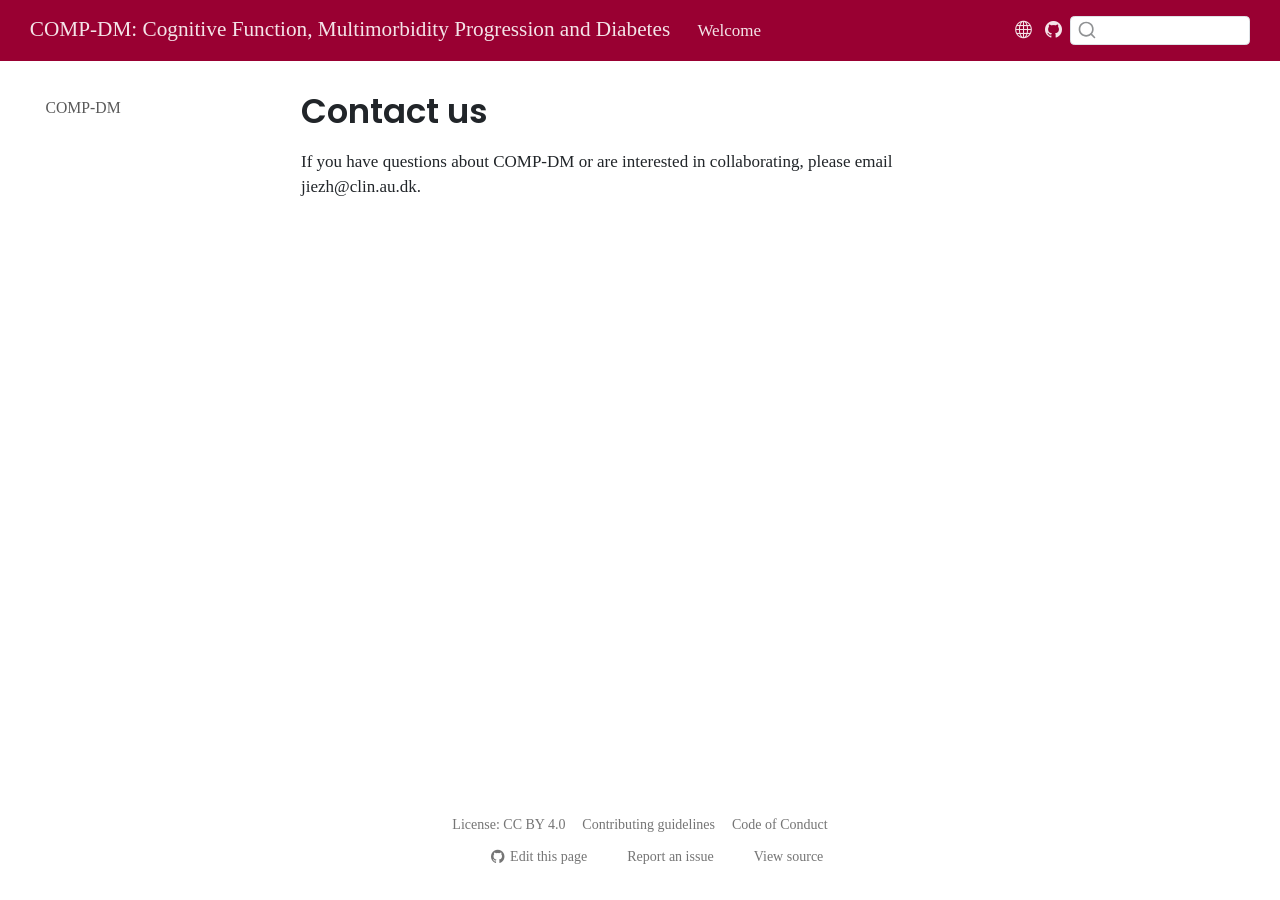
==== contact.html @ 3afe31c6 "Built site for gh-pages" ====
<!DOCTYPE html>
<html xmlns="http://www.w3.org/1999/xhtml" lang="en" xml:lang="en"><head>

<meta charset="utf-8">
<meta name="generator" content="quarto-1.11.9">

<meta name="viewport" content="width=device-width, initial-scale=1.0, user-scalable=yes">


<title>Contact us – COMP-DM: Cognitive Function, Multimorbidity Progression and Diabetes</title>
<style>
/* Default styles provided by pandoc.
** See https://pandoc.org/MANUAL.html#variables-for-html for config info.
*/
span.smallcaps{font-variant: small-caps;}
div.columns{display: flex; gap: 1.5em;}
div.column{flex: auto;}
@media screen {
div.columns{gap: min(4vw, 1.5em);}
div.column{overflow-x: auto;}
}
div.hanging-indent{margin-left: 1.5em; text-indent: -1.5em;}
ul.task-list{list-style: none;}
ul.task-list li input[type="checkbox"] {
  width: 0.8em;
  margin: 0 0.8em 0.2em -1em; /* quarto-specific, see https://github.com/quarto-dev/quarto-cli/issues/4556 */ 
  vertical-align: middle;
}
</style>


<script src="site_libs/quarto-nav/quarto-nav.js"></script>
<script src="site_libs/clipboard/clipboard.min.js"></script>
<script src="site_libs/quarto-search/autocomplete.umd.js"></script>
<script src="site_libs/quarto-search/fuse.min.js"></script>
<script src="site_libs/quarto-search/quarto-search.js"></script>
<meta name="quarto:offset" content="./">
<script src="site_libs/quarto-html/quarto.js" type="module"></script>
<script src="site_libs/quarto-html/tabsets/tabsets.js" type="module"></script>
<script src="site_libs/quarto-html/scrollable-regions/scrollable-regions.js" type="module"></script>
<script src="site_libs/quarto-html/popper.min.js"></script>
<script src="site_libs/quarto-html/tippy.umd.min.js"></script>
<script src="site_libs/quarto-html/anchor.min.js"></script>
<link href="site_libs/quarto-html/tippy.css" rel="stylesheet">
<link href="site_libs/quarto-html/quarto-syntax-highlighting-1f42ef86e7bbcd4ef0935f55bd85d622.css" rel="stylesheet" class="quarto-color-scheme" id="quarto-text-highlighting-styles">
<link href="site_libs/quarto-html/quarto-syntax-highlighting-dark-b2c10e9313c6d05287a68e7950ff1397.css" rel="stylesheet" class="quarto-color-scheme quarto-color-alternate" id="quarto-text-highlighting-styles">
<link href="site_libs/quarto-html/quarto-syntax-highlighting-1f42ef86e7bbcd4ef0935f55bd85d622.css" rel="stylesheet" class="quarto-color-scheme-extra" id="quarto-text-highlighting-styles">
<script src="site_libs/bootstrap/bootstrap.min.js"></script>
<link href="site_libs/bootstrap/bootstrap-icons.css" rel="stylesheet">
<link href="site_libs/bootstrap/bootstrap-31ec49160400fd3d68279edfdcd35923.min.css" rel="stylesheet" append-hash="true" class="quarto-color-scheme" id="quarto-bootstrap" data-mode="light">
<link href="site_libs/bootstrap/bootstrap-dark-31ec49160400fd3d68279edfdcd35923.min.css" rel="stylesheet" append-hash="true" class="quarto-color-scheme quarto-color-alternate" id="quarto-bootstrap" data-mode="light">
<link href="site_libs/bootstrap/bootstrap-31ec49160400fd3d68279edfdcd35923.min.css" rel="stylesheet" append-hash="true" class="quarto-color-scheme-extra" id="quarto-bootstrap" data-mode="light">
<script id="quarto-search-options" type="application/json">{
  "location": "navbar",
  "copy-button": false,
  "collapse-after": 3,
  "panel-placement": "end",
  "type": "textbox",
  "limit": 50,
  "keyboard-shortcut": [
    "f",
    "/",
    "s"
  ],
  "language": {
    "search-no-results-text": "No results",
    "search-matching-documents-text": "matching documents",
    "search-copy-link-title": "Copy link to search",
    "search-hide-matches-text": "Hide additional matches",
    "search-more-match-text": "more match in this document",
    "search-more-matches-text": "more matches in this document",
    "search-clear-button-title": "Clear",
    "search-text-placeholder": "",
    "search-detached-cancel-button-title": "Cancel",
    "search-submit-button-title": "Submit",
    "search-label": "Search"
  }
}</script>


</head>

<body class="nav-sidebar floating nav-fixed quarto-light"><a id="quarto-skip-link" class="visually-hidden-focusable" href="#quarto-document-content">Skip to main content</a>

<div id="quarto-search-results"></div>
  <header id="quarto-header" class="headroom fixed-top">
    <nav class="navbar navbar-expand-lg " data-bs-theme="dark" aria-label="Site">
      <div class="navbar-container container-fluid">
      <div class="navbar-brand-container mx-auto">
    <a class="navbar-brand" href="./index.html">
    <span class="navbar-title">COMP-DM: Cognitive Function, Multimorbidity Progression and Diabetes</span>
    </a>
  </div>
          <button class="navbar-toggler" type="button" data-bs-toggle="collapse" data-bs-target="#navbarCollapse" aria-controls="navbarCollapse" aria-expanded="false" aria-label="Toggle navigation" onclick="if (window.quartoToggleHeadroom) { window.quartoToggleHeadroom(); }">
  <span class="navbar-toggler-icon"></span>
</button>
          <div class="collapse navbar-collapse" id="navbarCollapse">
            <ul class="navbar-nav navbar-nav-scroll me-auto">
  <li class="nav-item">
    <a class="nav-link active" href="./index.html" aria-current="page"> 
<span class="menu-text">Welcome</span></a>
  </li>  
</ul>
          </div> <!-- /navcollapse -->
            <div class="quarto-navbar-tools">
    <a href="https://steno-aarhus.github.io" title="" class="quarto-navigation-tool px-1" aria-label="Globe icon: Link to the Steno Aarhus GitHub landing webpage for all other Steno Aarhus projects"><i class="bi bi-globe"></i></a>
    <a href="https://github.com/steno-aarhus/comp-dm" title="" class="quarto-navigation-tool px-1" aria-label="GitHub icon: Source repository"><i class="bi bi-github"></i></a>
</div>
            <div id="quarto-search" class="" title="Search"></div>
      </div> <!-- /container-fluid -->
    </nav>
  <nav class="quarto-secondary-nav" aria-label="Toolbar">
    <div class="container-fluid d-flex">
      <button type="button" class="quarto-btn-toggle btn" data-bs-toggle="collapse" role="button" data-bs-target=".quarto-sidebar-collapse-item" aria-controls="quarto-sidebar" aria-expanded="false" aria-label="Toggle sidebar navigation" onclick="if (window.quartoToggleHeadroom) { window.quartoToggleHeadroom(); }">
        <i class="bi bi-layout-text-sidebar-reverse"></i>
      </button>
        <nav class="quarto-page-breadcrumbs" aria-label="Breadcrumbs"><ol class="breadcrumb"><li class="breadcrumb-item">Contact us</li></ol></nav>
        <a class="flex-grow-1" data-bs-toggle="collapse" data-bs-target=".quarto-sidebar-collapse-item" onclick="if (window.quartoToggleHeadroom) { window.quartoToggleHeadroom(); }">      
        </a>
    </div>
  </nav>
</header>
<!-- content -->
<div id="quarto-content" class="quarto-container page-columns page-rows-contents page-layout-article page-navbar">
<!-- sidebar -->
  <nav id="quarto-sidebar" class="sidebar collapse collapse-horizontal quarto-sidebar-collapse-item sidebar-navigation floating overflow-auto" aria-label="Section">
    <div class="sidebar-menu-container"> 
    <ul class="list-unstyled mt-1">
        <li class="sidebar-item">
  <div class="sidebar-item-container"> 
  <a href="./index.html" class="sidebar-item-text sidebar-link">
 <span class="menu-text">COMP-DM</span></a>
  </div>
</li>
    </ul>
    </div>
</nav>
<div id="quarto-sidebar-glass" class="quarto-sidebar-collapse-item" data-bs-toggle="collapse" data-bs-target=".quarto-sidebar-collapse-item"></div>
<!-- margin-sidebar -->
    <div id="quarto-margin-sidebar" class="sidebar margin-sidebar zindex-bottom">
        
    </div>
<!-- main -->
<main class="content" id="quarto-document-content" tabindex="-1">

<header id="title-block-header" class="quarto-title-block default">
<div class="quarto-title">
<h1 class="title">Contact us</h1>
</div>



<div class="quarto-title-meta">

    
  
    
  </div>
  


</header>


<p>If you have questions about COMP-DM or are interested in collaborating, please email <strong>jiezh@clin.au.dk</strong>.</p>



</main> <!-- /main -->
<script id="quarto-html-after-body" type="application/javascript">
  window.document.addEventListener("DOMContentLoaded", function (event) {
    const icon = "";
    const anchorJS = new window.AnchorJS();
    anchorJS.options = {
      placement: 'right',
      icon: icon
    };
    anchorJS.add('.anchored');
    const isCodeAnnotation = (el) => {
      for (const clz of el.classList) {
        if (clz.startsWith('code-annotation-')) {                     
          return true;
        }
      }
      return false;
    }
    const onCopySuccess = function(e) {
      // button target
      const button = e.trigger;
      // don't keep focus
      button.blur();
      // flash "checked"
      button.classList.add('code-copy-button-checked');
      var currentTitle = button.getAttribute("title");
      button.setAttribute("title", "Copied!");
      let tooltip;
      if (window.bootstrap) {
        button.setAttribute("data-bs-toggle", "tooltip");
        button.setAttribute("data-bs-placement", "left");
        button.setAttribute("data-bs-title", "Copied!");
        tooltip = new bootstrap.Tooltip(button, 
          { trigger: "manual", 
            customClass: "code-copy-button-tooltip",
            offset: [0, -8]});
        tooltip.show();    
      }
      setTimeout(function() {
        if (tooltip) {
          tooltip.hide();
          button.removeAttribute("data-bs-title");
          button.removeAttribute("data-bs-toggle");
          button.removeAttribute("data-bs-placement");
        }
        button.setAttribute("title", currentTitle);
        button.classList.remove('code-copy-button-checked');
      }, 1000);
      // clear code selection
      e.clearSelection();
    }
    const getTextToCopy = function(trigger) {
      const outerScaffold = trigger.parentElement.cloneNode(true);
      const codeEl = outerScaffold.querySelector('code');
      for (const childEl of codeEl.children) {
        if (isCodeAnnotation(childEl)) {
          childEl.remove();
        }
      }
      return codeEl.innerText;
    }
    const clipboard = new window.ClipboardJS('.code-copy-button:not([data-in-quarto-modal])', {
      text: getTextToCopy
    });
    clipboard.on('success', onCopySuccess);
    if (window.document.getElementById('quarto-embedded-source-code-modal')) {
      const clipboardModal = new window.ClipboardJS('.code-copy-button[data-in-quarto-modal]', {
        text: getTextToCopy,
        container: window.document.getElementById('quarto-embedded-source-code-modal')
      });
      clipboardModal.on('success', onCopySuccess);
    }
      var localhostRegex = new RegExp(/^(?:http|https):\/\/localhost\:?[0-9]*\//);
      var mailtoRegex = new RegExp(/^mailto:/);
        var filterRegex = new RegExp("https:\/\/steno-aarhus\.github\.io\/comp-dm\/");
      var isInternal = (href) => {
          return filterRegex.test(href) || localhostRegex.test(href) || mailtoRegex.test(href);
      }
      // Inspect non-navigation links and adorn them if external
      window.quartoDecorateExternalLinks = function (root) {
     var links = (root || window.document).querySelectorAll('a[href]:not(.nav-link):not(.navbar-brand):not(.toc-action):not(.sidebar-link):not(.sidebar-item-toggle):not(.pagination-link):not(.no-external):not([aria-hidden]):not(.dropdown-item):not(.quarto-navigation-tool):not(.about-link)');
      for (var i=0; i<links.length; i++) {
        const link = links[i];
        if (!isInternal(link.href)) {
          // undo the damage that might have been done by quarto-nav.js in the case of
          // links that we want to consider external
          if (link.dataset.originalHref !== undefined) {
            link.href = link.dataset.originalHref;
          }
          if (!link.classList.contains('no-external-icon')) {
          }
        }
      }
      };
      window.quartoDecorateExternalLinks(window.document);
    // Esc closes the popup (WCAG 1.4.13) and focus leaving both trigger and
    // popup closes it (WCAG 2.4.11); tippy handles neither for interactive popups.
    const hideOnEscAndFocusOut = {
      name: 'hideOnEscAndFocusOut',
      defaultValue: true,
      fn(instance) {
        const dismiss = () => {
          // A show scheduled by the trigger delay would otherwise reopen it
          instance.clearDelayTimeouts();
          instance.hide();
        };
        const onKeyDown = (event) => {
          if (event.key !== 'Escape') {
            return;
          }
          // Keep Esc from also reaching page handlers (e.g. reveal.js overview),
          // except an open reveal.js slide menu, which Esc should close too.
          // The menu handles keys only when its keyboard option is on.
          const menuHandlesEsc = window.Reveal?.getPlugin?.('menu')?.isOpen() &&
            window.Reveal.getConfig().menu?.keyboard !== false;
          if (!menuHandlesEsc) {
            event.stopPropagation();
          }
          if (instance.popper.contains(window.document.activeElement)) {
            // Disabled while refocusing so the focus trigger does not reopen it
            instance.disable();
            instance.reference.focus();
            instance.enable();
          }
          dismiss();
        };
        const onFocusOut = (event) => {
          const target = event.relatedTarget;
          if (target && !instance.reference.contains(target) &&
              !instance.popper.contains(target)) {
            dismiss();
          }
        };
        // On the trigger too: a click trigger (code-annotations: select) has no
        // blur handling. Attached for the instance's lifetime so leaving the
        // trigger also cancels a show still pending on the trigger delay.
        instance.reference.addEventListener('focusout', onFocusOut);
        return {
          onShow() {
            window.document.addEventListener('keydown', onKeyDown, true);
            instance.popper.addEventListener('focusout', onFocusOut);
          },
          onHide() {
            window.document.removeEventListener('keydown', onKeyDown, true);
            instance.popper.removeEventListener('focusout', onFocusOut);
          },
          onDestroy() {
            instance.reference.removeEventListener('focusout', onFocusOut);
          },
        };
      },
    };
    function tippyHover(el, contentFn, onTriggerFn, onUntriggerFn) {
      const config = {
        allowHTML: true,
        maxWidth: 500,
        delay: 100,
        arrow: false,
        appendTo: function(el) {
            return el.parentElement;
        },
        interactive: true,
        interactiveBorder: 10,
        theme: 'quarto',
        placement: 'bottom-start',
        plugins: [hideOnEscAndFocusOut],
      };
      if (contentFn) {
        config.content = contentFn;
      }
      if (onTriggerFn) {
        config.onTrigger = onTriggerFn;
      }
      if (onUntriggerFn) {
        config.onUntrigger = onUntriggerFn;
      }
      window.tippy(el, config); 
    }
    const noterefs = window.document.querySelectorAll('a[role="doc-noteref"]');
    for (var i=0; i<noterefs.length; i++) {
      const ref = noterefs[i];
      tippyHover(ref, function() {
        // use id or data attribute instead here
        let href = ref.getAttribute('data-footnote-href') || ref.getAttribute('href');
        try { href = new URL(href).hash; } catch {}
        const id = href.replace(/^#\/?/, "");
        const note = window.document.getElementById(id);
        if (note) {
          return note.innerHTML;
        } else {
          return "";
        }
      });
    }
    const xrefs = window.document.querySelectorAll('a.quarto-xref');
    const processXRef = (id, note) => {
      // Strip column container classes
      const stripColumnClz = (el) => {
        el.classList.remove("page-full", "page-columns");
        if (el.children) {
          for (const child of el.children) {
            stripColumnClz(child);
          }
        }
      }
      stripColumnClz(note)
      if (id === null || id.startsWith('sec-')) {
        // Special case sections, only their first couple elements
        const container = document.createElement("div");
        if (note.children && note.children.length > 2) {
          container.appendChild(note.children[0].cloneNode(true));
          for (let i = 1; i < note.children.length; i++) {
            const child = note.children[i];
            if (child.tagName === "P" && child.innerText === "") {
              continue;
            } else {
              container.appendChild(child.cloneNode(true));
              break;
            }
          }
          if (window.Quarto?.typesetMath) {
            window.Quarto.typesetMath(container);
          }
          return container.innerHTML
        } else {
          if (window.Quarto?.typesetMath) {
            window.Quarto.typesetMath(note);
          }
          return note.innerHTML;
        }
      } else {
        // Remove any anchor links if they are present
        const anchorLink = note.querySelector('a.anchorjs-link');
        if (anchorLink) {
          anchorLink.remove();
        }
        if (window.Quarto?.typesetMath) {
          window.Quarto.typesetMath(note);
        }
        if (note.classList.contains("callout")) {
          return note.outerHTML;
        } else {
          return note.innerHTML;
        }
      }
    }
    for (var i=0; i<xrefs.length; i++) {
      const xref = xrefs[i];
      tippyHover(xref, undefined, function(instance) {
        instance.disable();
        let url = xref.getAttribute('href');
        let hash = undefined; 
        if (url.startsWith('#')) {
          hash = url;
        } else {
          try { hash = new URL(url).hash; } catch {}
        }
        if (hash) {
          const id = hash.replace(/^#\/?/, "");
          const note = window.document.getElementById(id);
          if (note !== null) {
            try {
              const html = processXRef(id, note.cloneNode(true));
              instance.setContent(html);
            } finally {
              instance.enable();
              instance.show();
            }
          } else {
            // See if we can fetch this
            fetch(url.split('#')[0])
            .then(res => res.text())
            .then(html => {
              const parser = new DOMParser();
              const htmlDoc = parser.parseFromString(html, "text/html");
              const note = htmlDoc.getElementById(id);
              if (note !== null) {
                const html = processXRef(id, note);
                instance.setContent(html);
              } 
            }).finally(() => {
              instance.enable();
              instance.show();
            });
          }
        } else {
          // See if we can fetch a full url (with no hash to target)
          // This is a special case and we should probably do some content thinning / targeting
          fetch(url)
          .then(res => res.text())
          .then(html => {
            const parser = new DOMParser();
            const htmlDoc = parser.parseFromString(html, "text/html");
            const note = htmlDoc.querySelector('main.content');
            if (note !== null) {
              // This should only happen for chapter cross references
              // (since there is no id in the URL)
              // remove the first header
              if (note.children.length > 0 && note.children[0].tagName === "HEADER") {
                note.children[0].remove();
              }
              const html = processXRef(null, note);
              instance.setContent(html);
            } 
          }).finally(() => {
            instance.enable();
            instance.show();
          });
        }
      }, function(instance) {
      });
    }
        let selectedAnnoteEl;
        const selectorForAnnotation = ( cell, annotation) => {
          let cellAttr = 'data-code-cell="' + cell + '"';
          let lineAttr = 'data-code-annotation="' +  annotation + '"';
          const selector = 'span[' + cellAttr + '][' + lineAttr + ']';
          return selector;
        }
        const selectCodeLines = (annoteEl) => {
          const doc = window.document;
          const targetCell = annoteEl.getAttribute("data-target-cell");
          const targetAnnotation = annoteEl.getAttribute("data-target-annotation");
          const annoteSpan = window.document.querySelector(selectorForAnnotation(targetCell, targetAnnotation));
          const lines = annoteSpan.getAttribute("data-code-lines").split(",");
          const lineIds = lines.map((line) => {
            return targetCell + "-" + line;
          })
          // Each band is positioned against its own containing block, which is
          // not the offsetParent of the lines, so place it from client rects.
          const placeBand = (band, firstEl, lastEl, codeBlock) => {
            const container = band.offsetParent;
            if (container === null) {
              return;
            }
            const containerRect = container.getBoundingClientRect();
            // Reveal.js scales slides with a transform, so convert client
            // pixels back to the CSS pixels of the container.
            const scale = containerRect.height / container.offsetHeight || 1;
            const firstRect = firstEl.getBoundingClientRect();
            const lastRect = lastEl.getBoundingClientRect();
            const top = (firstRect.top - containerRect.top) / scale - container.clientTop + container.scrollTop;
            const height = (lastRect.bottom - firstRect.top) / scale;
            band.style.top = top - 2 + "px";
            band.style.height = height + 4 + "px";
            if (codeBlock) {
              // Without the copy button wrapper, the containing block is wider
              // than the code block, so span the code block explicitly.
              const blockRect = codeBlock.getBoundingClientRect();
              band.style.left = (blockRect.left - containerRect.left) / scale - container.clientLeft + container.scrollLeft + "px";
              band.style.width = blockRect.width / scale + "px";
            }
          };
          if (lineIds.length > 0) {
            const el = window.document.getElementById(lineIds[0]);
            const lastEl = window.document.getElementById(lineIds[lineIds.length - 1]);
            const parent = el.parentElement.parentElement;
            // cook up a div (if necessary) and position it
            let div = window.document.getElementById("code-annotation-line-highlight");
            if (div === null) {
              div = window.document.createElement("div");
              div.setAttribute("id", "code-annotation-line-highlight");
              div.style.position = 'absolute';
              parent.appendChild(div);
            }
            placeBand(div, el, lastEl, parent.closest("div.sourceCode") || parent);
            let gutterDiv = window.document.getElementById("code-annotation-line-highlight-gutter");
            if (gutterDiv === null) {
              gutterDiv = window.document.createElement("div");
              gutterDiv.setAttribute("id", "code-annotation-line-highlight-gutter");
              gutterDiv.style.position = 'absolute';
              const codeCell = window.document.getElementById(targetCell);
              const gutter = codeCell.querySelector('.code-annotation-gutter');
              gutter.appendChild(gutterDiv);
            }
            placeBand(gutterDiv, el, lastEl);
            selectedAnnoteEl = annoteEl;
          }
        };
        const unselectCodeLines = () => {
          const elementsIds = ["code-annotation-line-highlight", "code-annotation-line-highlight-gutter"];
          elementsIds.forEach((elId) => {
            const div = window.document.getElementById(elId);
            if (div) {
              div.remove();
            }
          });
          selectedAnnoteEl = undefined;
        };
          // Handle positioning of the toggle
      window.addEventListener(
        "resize",
        throttle(() => {
          elRect = undefined;
          if (selectedAnnoteEl) {
            selectCodeLines(selectedAnnoteEl);
          }
        }, 10)
      );
      function throttle(fn, ms) {
      let throttle = false;
      let timer;
        return (...args) => {
          if(!throttle) { // first call gets through
              fn.apply(this, args);
              throttle = true;
          } else { // all the others get throttled
              if(timer) clearTimeout(timer); // cancel #2
              timer = setTimeout(() => {
                fn.apply(this, args);
                timer = throttle = false;
              }, ms);
          }
        };
      }
        // Attach click handler to the DT
        const annoteDls = window.document.querySelectorAll('dt[data-target-cell]');
        for (const annoteDlNode of annoteDls) {
          annoteDlNode.addEventListener('click', (event) => {
            const clickedEl = event.target;
            if (clickedEl !== selectedAnnoteEl) {
              unselectCodeLines();
              const activeEl = window.document.querySelector('dt[data-target-cell].code-annotation-active');
              if (activeEl) {
                activeEl.classList.remove('code-annotation-active');
              }
              selectCodeLines(clickedEl);
              clickedEl.classList.add('code-annotation-active');
            } else {
              // Unselect the line
              unselectCodeLines();
              clickedEl.classList.remove('code-annotation-active');
            }
          });
        }
    const findCites = (el) => {
      const parentEl = el.parentElement;
      if (parentEl) {
        const cites = parentEl.dataset.cites;
        if (cites) {
          return {
            el,
            cites: cites.split(' ')
          };
        } else {
          return findCites(el.parentElement)
        }
      } else {
        return undefined;
      }
    };
    var bibliorefs = window.document.querySelectorAll('a[role="doc-biblioref"]');
    for (var i=0; i<bibliorefs.length; i++) {
      const ref = bibliorefs[i];
      const citeInfo = findCites(ref);
      if (citeInfo) {
        tippyHover(citeInfo.el, function() {
          var popup = window.document.createElement('div');
          citeInfo.cites.forEach(function(cite) {
            var citeDiv = window.document.createElement('div');
            citeDiv.classList.add('hanging-indent');
            citeDiv.classList.add('csl-entry');
            var biblioDiv = window.document.getElementById('ref-' + cite);
            if (biblioDiv) {
              citeDiv.innerHTML = biblioDiv.innerHTML;
            }
            popup.appendChild(citeDiv);
          });
          return popup.innerHTML;
        });
      }
    }
  });
  </script>
  <script type="application/javascript">
  window.quartoScrollableRegionsLabels = {"code":"Scrollable code","output":"Scrollable output"};
  </script>
</div> <!-- /content -->
<footer class="footer">
  <div class="nav-footer">
    <div class="nav-footer-left">
      &nbsp;
    </div>   
    <div class="nav-footer-center">
      <ul class="footer-items list-unstyled">
    <li class="nav-item">
    <a class="nav-link" href="https://creativecommons.org/licenses/by/4.0/">
<p>License: CC BY 4.0</p>
</a>
  </li>  
    <li class="nav-item">
    <a class="nav-link" href="https://steno-aarhus.github.io/research/CONTRIBUTING.html">
<p>Contributing guidelines</p>
</a>
  </li>  
    <li class="nav-item">
    <a class="nav-link" href="https://steno-aarhus.github.io/research/CODE_OF_CONDUCT.html">
<p>Code of Conduct</p>
</a>
  </li>  
</ul>
    <div class="toc-actions"><ul><li><a href="https://github.com/steno-aarhus/comp-dm/edit/main/contact.qmd" class="toc-action"><i class="bi bi-github"></i>Edit this page</a></li><li><a href="https://github.com/steno-aarhus/comp-dm/issues/new" class="toc-action"><i class="bi empty"></i>Report an issue</a></li><li><a href="https://github.com/steno-aarhus/comp-dm/blob/main/contact.qmd" class="toc-action"><i class="bi empty"></i>View source</a></li></ul></div></div>
    <div class="nav-footer-right">
      &nbsp;
    </div>
  </div>
</footer>




</body></html>
---- site_libs/quarto-html/tippy.css ----
.tippy-box[data-animation=fade][data-state=hidden]{opacity:0}[data-tippy-root]{max-width:calc(100vw - 10px)}.tippy-box{position:relative;background-color:#333;color:#fff;border-radius:4px;font-size:14px;line-height:1.4;white-space:normal;outline:0;transition-property:transform,visibility,opacity}.tippy-box[data-placement^=top]>.tippy-arrow{bottom:0}.tippy-box[data-placement^=top]>.tippy-arrow:before{bottom:-7px;left:0;border-width:8px 8px 0;border-top-color:initial;transform-origin:center top}.tippy-box[data-placement^=bottom]>.tippy-arrow{top:0}.tippy-box[data-placement^=bottom]>.tippy-arrow:before{top:-7px;left:0;border-width:0 8px 8px;border-bottom-color:initial;transform-origin:center bottom}.tippy-box[data-placement^=left]>.tippy-arrow{right:0}.tippy-box[data-placement^=left]>.tippy-arrow:before{border-width:8px 0 8px 8px;border-left-color:initial;right:-7px;transform-origin:center left}.tippy-box[data-placement^=right]>.tippy-arrow{left:0}.tippy-box[data-placement^=right]>.tippy-arrow:before{left:-7px;border-width:8px 8px 8px 0;border-right-color:initial;transform-origin:center right}.tippy-box[data-inertia][data-state=visible]{transition-timing-function:cubic-bezier(.54,1.5,.38,1.11)}.tippy-arrow{width:16px;height:16px;color:#333}.tippy-arrow:before{content:"";position:absolute;border-color:transparent;border-style:solid}.tippy-content{position:relative;padding:5px 9px;z-index:1}
---- site_libs/quarto-html/quarto-syntax-highlighting-1f42ef86e7bbcd4ef0935f55bd85d622.css ----
/* quarto syntax highlight colors */
:root {
  --quarto-hl-ot-color: #003B4F;
  --quarto-hl-at-color: #657422;
  --quarto-hl-ss-color: #20794D;
  --quarto-hl-an-color: #5E5E5E;
  --quarto-hl-fu-color: #4758AB;
  --quarto-hl-st-color: #20794D;
  --quarto-hl-cf-color: #003B4F;
  --quarto-hl-op-color: #5E5E5E;
  --quarto-hl-er-color: #AD0000;
  --quarto-hl-bn-color: #AD0000;
  --quarto-hl-al-color: #AD0000;
  --quarto-hl-va-color: #111111;
  --quarto-hl-bu-color: inherit;
  --quarto-hl-ex-color: inherit;
  --quarto-hl-pp-color: #AD0000;
  --quarto-hl-in-color: #5E5E5E;
  --quarto-hl-vs-color: #20794D;
  --quarto-hl-wa-color: #5E5E5E;
  --quarto-hl-do-color: #5E5E5E;
  --quarto-hl-im-color: #00769E;
  --quarto-hl-ch-color: #20794D;
  --quarto-hl-dt-color: #AD0000;
  --quarto-hl-fl-color: #AD0000;
  --quarto-hl-co-color: #5E5E5E;
  --quarto-hl-cv-color: #5E5E5E;
  --quarto-hl-cn-color: #8f5902;
  --quarto-hl-sc-color: #5E5E5E;
  --quarto-hl-dv-color: #AD0000;
  --quarto-hl-kw-color: #003B4F;
}

/* other quarto variables */
:root {
  --quarto-font-monospace: "roboto mono";
}

/* syntax highlight based on Pandoc's rules */
pre > code.sourceCode > span {
  color: #003B4F;
}

code.sourceCode > span {
  color: #003B4F;
}

div.sourceCode,
div.sourceCode pre.sourceCode {
  color: #003B4F;
}

/* Normal */
code span {
  color: #003B4F;
}

/* Alert */
code span.al {
  color: #AD0000;
  font-style: inherit;
}

/* Annotation */
code span.an {
  color: #5E5E5E;
  font-style: inherit;
}

/* Attribute */
code span.at {
  color: #657422;
  font-style: inherit;
}

/* BaseN */
code span.bn {
  color: #AD0000;
  font-style: inherit;
}

/* BuiltIn */
code span.bu {
  font-style: inherit;
}

/* ControlFlow */
code span.cf {
  color: #003B4F;
  font-weight: bold;
  font-style: inherit;
}

/* Char */
code span.ch {
  color: #20794D;
  font-style: inherit;
}

/* Constant */
code span.cn {
  color: #8f5902;
  font-style: inherit;
}

/* Comment */
code span.co {
  color: #5E5E5E;
  font-style: inherit;
}

/* CommentVar */
code span.cv {
  color: #5E5E5E;
  font-style: italic;
}

/* Documentation */
code span.do {
  color: #5E5E5E;
  font-style: italic;
}

/* DataType */
code span.dt {
  color: #AD0000;
  font-style: inherit;
}

/* DecVal */
code span.dv {
  color: #AD0000;
  font-style: inherit;
}

/* Error */
code span.er {
  color: #AD0000;
  font-style: inherit;
}

/* Extension */
code span.ex {
  font-style: inherit;
}

/* Float */
code span.fl {
  color: #AD0000;
  font-style: inherit;
}

/* Function */
code span.fu {
  color: #4758AB;
  font-style: inherit;
}

/* Import */
code span.im {
  color: #00769E;
  font-style: inherit;
}

/* Information */
code span.in {
  color: #5E5E5E;
  font-style: inherit;
}

/* Keyword */
code span.kw {
  color: #003B4F;
  font-weight: bold;
  font-style: inherit;
}

/* Operator */
code span.op {
  color: #5E5E5E;
  font-style: inherit;
}

/* Other */
code span.ot {
  color: #003B4F;
  font-style: inherit;
}

/* Preprocessor */
code span.pp {
  color: #AD0000;
  font-style: inherit;
}

/* SpecialChar */
code span.sc {
  color: #5E5E5E;
  font-style: inherit;
}

/* SpecialString */
code span.ss {
  color: #20794D;
  font-style: inherit;
}

/* String */
code span.st {
  color: #20794D;
  font-style: inherit;
}

/* Variable */
code span.va {
  color: #111111;
  font-style: inherit;
}

/* VerbatimString */
code span.vs {
  color: #20794D;
  font-style: inherit;
}

/* Warning */
code span.wa {
  color: #5E5E5E;
  font-style: italic;
}

.prevent-inlining {
  content: "</";
}

/*# sourceMappingURL=48060fe492086f91a82c61ded864e249.css.map */
---- site_libs/quarto-html/quarto-syntax-highlighting-dark-b2c10e9313c6d05287a68e7950ff1397.css ----
/* quarto syntax highlight colors */
:root {
  --quarto-hl-al-color: #f07178;
  --quarto-hl-an-color: #d4d0ab;
  --quarto-hl-at-color: #00e0e0;
  --quarto-hl-bn-color: #d4d0ab;
  --quarto-hl-bu-color: #abe338;
  --quarto-hl-ch-color: #abe338;
  --quarto-hl-co-color: #f8f8f2;
  --quarto-hl-cv-color: #ffd700;
  --quarto-hl-cn-color: #ffd700;
  --quarto-hl-cf-color: #ffa07a;
  --quarto-hl-dt-color: #ffa07a;
  --quarto-hl-dv-color: #d4d0ab;
  --quarto-hl-do-color: #f8f8f2;
  --quarto-hl-er-color: #f07178;
  --quarto-hl-ex-color: #00e0e0;
  --quarto-hl-fl-color: #d4d0ab;
  --quarto-hl-fu-color: #ffa07a;
  --quarto-hl-im-color: #abe338;
  --quarto-hl-in-color: #d4d0ab;
  --quarto-hl-kw-color: #ffa07a;
  --quarto-hl-op-color: #ffa07a;
  --quarto-hl-ot-color: #00e0e0;
  --quarto-hl-pp-color: #dcc6e0;
  --quarto-hl-re-color: #00e0e0;
  --quarto-hl-sc-color: #abe338;
  --quarto-hl-ss-color: #abe338;
  --quarto-hl-st-color: #abe338;
  --quarto-hl-va-color: #00e0e0;
  --quarto-hl-vs-color: #abe338;
  --quarto-hl-wa-color: #dcc6e0;
}

/* other quarto variables */
:root {
  --quarto-font-monospace: "roboto mono";
}

/* syntax highlight based on Pandoc's rules */
pre > code.sourceCode > span {
  color: #f8f8f2;
}

code.sourceCode > span {
  color: #f8f8f2;
}

div.sourceCode,
div.sourceCode pre.sourceCode {
  color: #f8f8f2;
}

/* Normal */
code span {
  color: #f8f8f2;
}

/* Alert */
code span.al {
  color: #f07178;
}

/* Annotation */
code span.an {
  color: #d4d0ab;
}

/* Attribute */
code span.at {
  color: #00e0e0;
}

/* BaseN */
code span.bn {
  color: #d4d0ab;
}

/* BuiltIn */
code span.bu {
  color: #abe338;
}

/* ControlFlow */
code span.cf {
  font-weight: bold;
  color: #ffa07a;
}

/* Char */
code span.ch {
  color: #abe338;
}

/* Constant */
code span.cn {
  color: #ffd700;
}

/* Comment */
code span.co {
  font-style: italic;
  color: #f8f8f2;
}

/* CommentVar */
code span.cv {
  color: #ffd700;
}

/* Documentation */
code span.do {
  color: #f8f8f2;
}

/* DataType */
code span.dt {
  color: #ffa07a;
}

/* DecVal */
code span.dv {
  color: #d4d0ab;
}

/* Error */
code span.er {
  color: #f07178;
  text-decoration: underline;
}

/* Extension */
code span.ex {
  font-weight: bold;
  color: #00e0e0;
}

/* Float */
code span.fl {
  color: #d4d0ab;
}

/* Function */
code span.fu {
  color: #ffa07a;
}

/* Import */
code span.im {
  color: #abe338;
}

/* Information */
code span.in {
  color: #d4d0ab;
}

/* Keyword */
code span.kw {
  font-weight: bold;
  color: #ffa07a;
}

/* Operator */
code span.op {
  color: #ffa07a;
}

/* Other */
code span.ot {
  color: #00e0e0;
}

/* Preprocessor */
code span.pp {
  color: #dcc6e0;
}

/* RegionMarker */
code span.re {
  background-color: #f8f8f2;
  color: #00e0e0;
}

/* SpecialChar */
code span.sc {
  color: #abe338;
}

/* SpecialString */
code span.ss {
  color: #abe338;
}

/* String */
code span.st {
  color: #abe338;
}

/* Variable */
code span.va {
  color: #00e0e0;
}

/* VerbatimString */
code span.vs {
  color: #abe338;
}

/* Warning */
code span.wa {
  color: #dcc6e0;
}

.prevent-inlining {
  content: "</";
}

/*# sourceMappingURL=e3f5c49085aab340a60beee192054bdc.css.map */
---- site_libs/quarto-html/quarto-syntax-highlighting-1f42ef86e7bbcd4ef0935f55bd85d622.css ----
/* quarto syntax highlight colors */
:root {
  --quarto-hl-ot-color: #003B4F;
  --quarto-hl-at-color: #657422;
  --quarto-hl-ss-color: #20794D;
  --quarto-hl-an-color: #5E5E5E;
  --quarto-hl-fu-color: #4758AB;
  --quarto-hl-st-color: #20794D;
  --quarto-hl-cf-color: #003B4F;
  --quarto-hl-op-color: #5E5E5E;
  --quarto-hl-er-color: #AD0000;
  --quarto-hl-bn-color: #AD0000;
  --quarto-hl-al-color: #AD0000;
  --quarto-hl-va-color: #111111;
  --quarto-hl-bu-color: inherit;
  --quarto-hl-ex-color: inherit;
  --quarto-hl-pp-color: #AD0000;
  --quarto-hl-in-color: #5E5E5E;
  --quarto-hl-vs-color: #20794D;
  --quarto-hl-wa-color: #5E5E5E;
  --quarto-hl-do-color: #5E5E5E;
  --quarto-hl-im-color: #00769E;
  --quarto-hl-ch-color: #20794D;
  --quarto-hl-dt-color: #AD0000;
  --quarto-hl-fl-color: #AD0000;
  --quarto-hl-co-color: #5E5E5E;
  --quarto-hl-cv-color: #5E5E5E;
  --quarto-hl-cn-color: #8f5902;
  --quarto-hl-sc-color: #5E5E5E;
  --quarto-hl-dv-color: #AD0000;
  --quarto-hl-kw-color: #003B4F;
}

/* other quarto variables */
:root {
  --quarto-font-monospace: "roboto mono";
}

/* syntax highlight based on Pandoc's rules */
pre > code.sourceCode > span {
  color: #003B4F;
}

code.sourceCode > span {
  color: #003B4F;
}

div.sourceCode,
div.sourceCode pre.sourceCode {
  color: #003B4F;
}

/* Normal */
code span {
  color: #003B4F;
}

/* Alert */
code span.al {
  color: #AD0000;
  font-style: inherit;
}

/* Annotation */
code span.an {
  color: #5E5E5E;
  font-style: inherit;
}

/* Attribute */
code span.at {
  color: #657422;
  font-style: inherit;
}

/* BaseN */
code span.bn {
  color: #AD0000;
  font-style: inherit;
}

/* BuiltIn */
code span.bu {
  font-style: inherit;
}

/* ControlFlow */
code span.cf {
  color: #003B4F;
  font-weight: bold;
  font-style: inherit;
}

/* Char */
code span.ch {
  color: #20794D;
  font-style: inherit;
}

/* Constant */
code span.cn {
  color: #8f5902;
  font-style: inherit;
}

/* Comment */
code span.co {
  color: #5E5E5E;
  font-style: inherit;
}

/* CommentVar */
code span.cv {
  color: #5E5E5E;
  font-style: italic;
}

/* Documentation */
code span.do {
  color: #5E5E5E;
  font-style: italic;
}

/* DataType */
code span.dt {
  color: #AD0000;
  font-style: inherit;
}

/* DecVal */
code span.dv {
  color: #AD0000;
  font-style: inherit;
}

/* Error */
code span.er {
  color: #AD0000;
  font-style: inherit;
}

/* Extension */
code span.ex {
  font-style: inherit;
}

/* Float */
code span.fl {
  color: #AD0000;
  font-style: inherit;
}

/* Function */
code span.fu {
  color: #4758AB;
  font-style: inherit;
}

/* Import */
code span.im {
  color: #00769E;
  font-style: inherit;
}

/* Information */
code span.in {
  color: #5E5E5E;
  font-style: inherit;
}

/* Keyword */
code span.kw {
  color: #003B4F;
  font-weight: bold;
  font-style: inherit;
}

/* Operator */
code span.op {
  color: #5E5E5E;
  font-style: inherit;
}

/* Other */
code span.ot {
  color: #003B4F;
  font-style: inherit;
}

/* Preprocessor */
code span.pp {
  color: #AD0000;
  font-style: inherit;
}

/* SpecialChar */
code span.sc {
  color: #5E5E5E;
  font-style: inherit;
}

/* SpecialString */
code span.ss {
  color: #20794D;
  font-style: inherit;
}

/* String */
code span.st {
  color: #20794D;
  font-style: inherit;
}

/* Variable */
code span.va {
  color: #111111;
  font-style: inherit;
}

/* VerbatimString */
code span.vs {
  color: #20794D;
  font-style: inherit;
}

/* Warning */
code span.wa {
  color: #5E5E5E;
  font-style: italic;
}

.prevent-inlining {
  content: "</";
}

/*# sourceMappingURL=48060fe492086f91a82c61ded864e249.css.map */
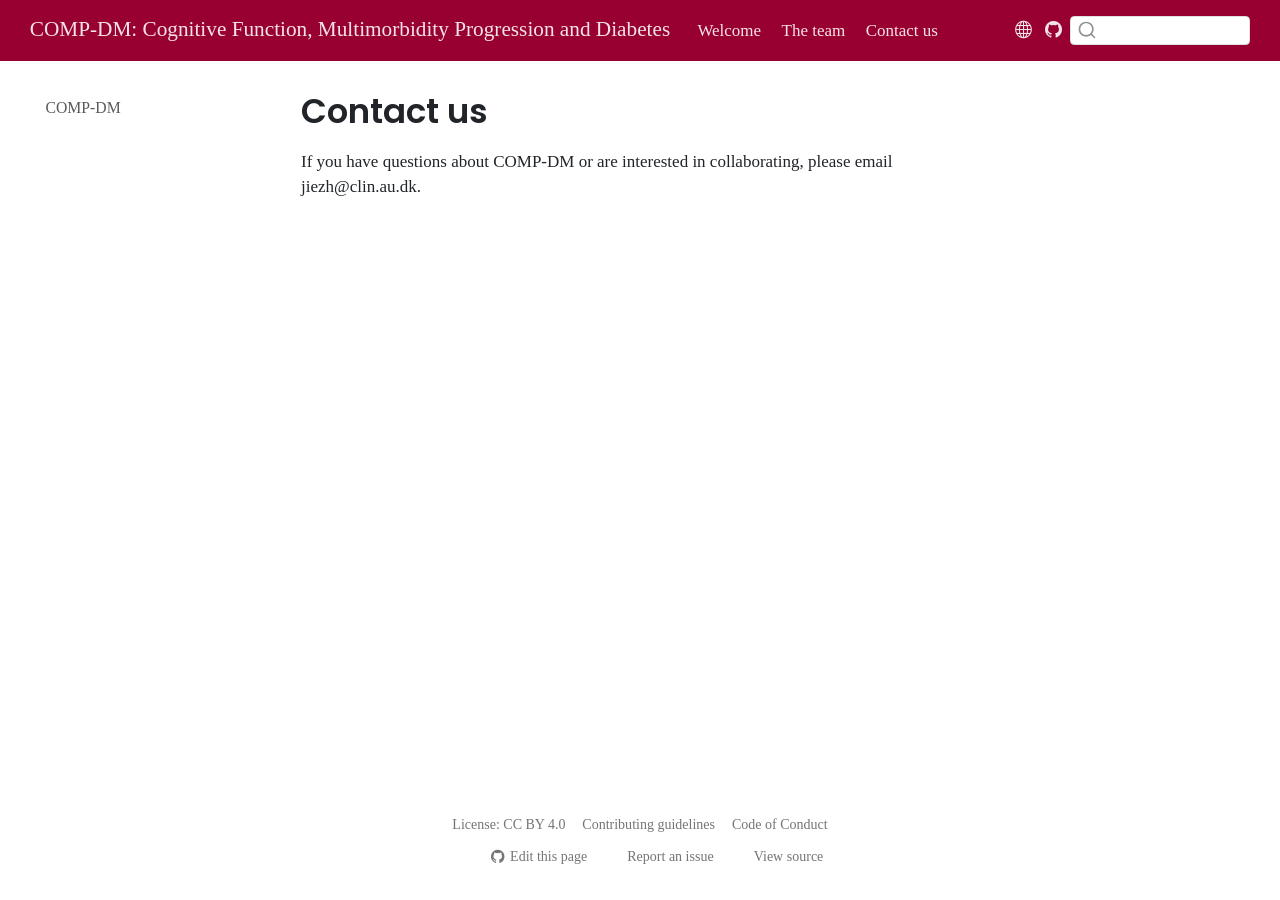
==== commit 484960d8: "Built site for gh-pages" ====
--- a/contact.html
+++ b/contact.html
@@ -100,6 +100,14 @@
     <a class="nav-link active" href="./index.html" aria-current="page"> 
 <span class="menu-text">Welcome</span></a>
   </li>  
+  <li class="nav-item">
+    <a class="nav-link" href="./team.html"> 
+<span class="menu-text">The team</span></a>
+  </li>  
+  <li class="nav-item">
+    <a class="nav-link" href="./contact.html"> 
+<span class="menu-text">Contact us</span></a>
+  </li>  
 </ul>
           </div> <!-- /navcollapse -->
             <div class="quarto-navbar-tools">
